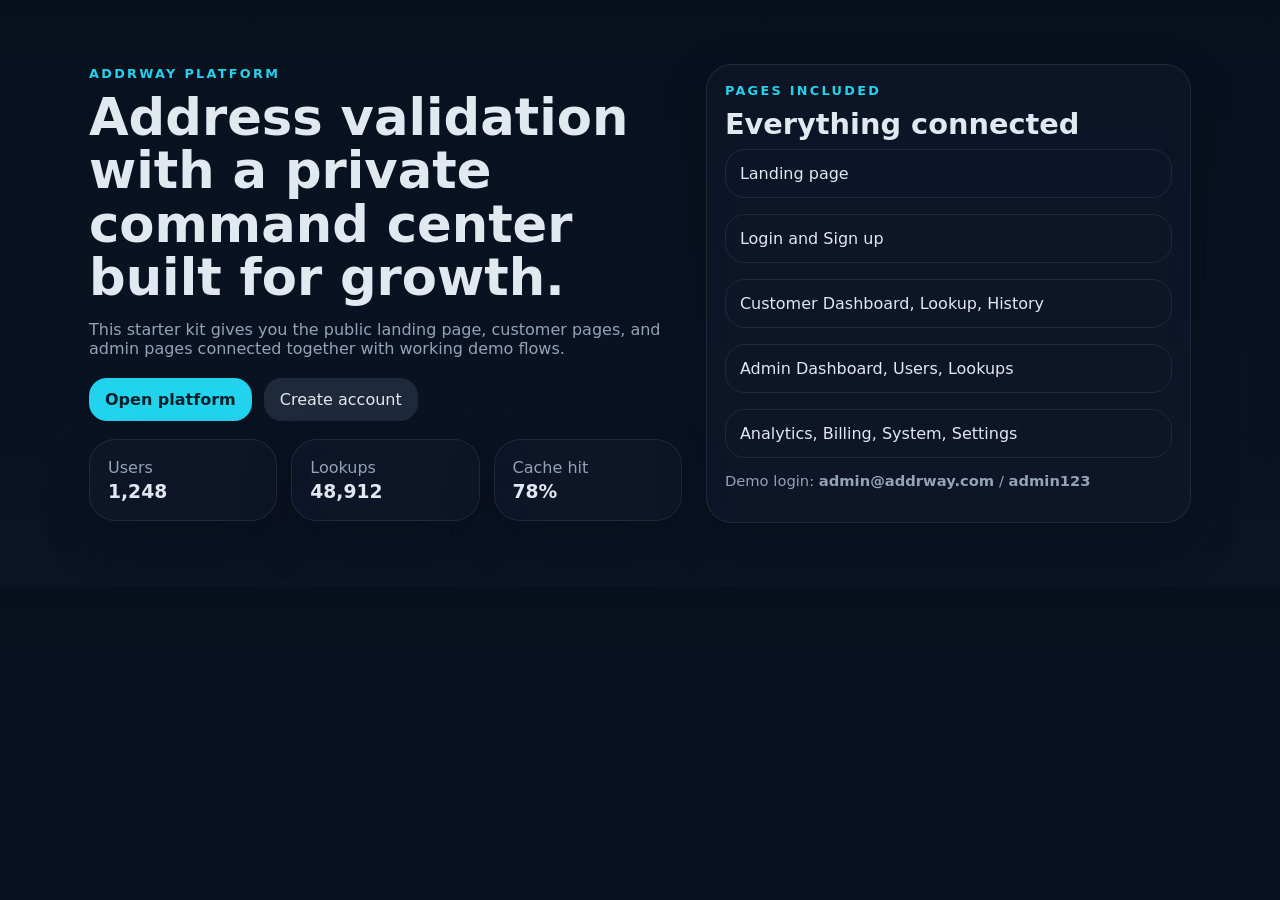
==== index.html @ e30a89af "Initial Addrway Customer App" ====
<!DOCTYPE html><html lang="en"><head><meta charset="UTF-8"/><meta name="viewport" content="width=device-width, initial-scale=1.0"/><title>Addrway</title><link rel="stylesheet" href="styles.css"/></head><body><div class="hero"><div class="hero-grid"><div><div class="eyebrow">Addrway platform</div><h1>Address validation with a private command center built for growth.</h1><p class="muted">This starter kit gives you the public landing page, customer pages, and admin pages connected together with working demo flows.</p><div class="flex" style="margin-top:20px"><a class="btn btn-primary" href="login.html">Open platform</a><a class="btn" href="signup.html">Create account</a></div><div class="stat-row"><div class="card panel-pad"><div class="muted">Users</div><h3 style="margin:.2em 0 0">1,248</h3></div><div class="card panel-pad"><div class="muted">Lookups</div><h3 style="margin:.2em 0 0">48,912</h3></div><div class="card panel-pad"><div class="muted">Cache hit</div><h3 style="margin:.2em 0 0">78%</h3></div></div></div><div class="card panel-pad"><div class="eyebrow">Pages included</div><h3 style="font-size:1.8rem;margin:.3em 0">Everything connected</h3><div class="stack"><div class="quick-item">Landing page</div><div class="quick-item">Login and Sign up</div><div class="quick-item">Customer Dashboard, Lookup, History</div><div class="quick-item">Admin Dashboard, Users, Lookups</div><div class="quick-item">Analytics, Billing, System, Settings</div></div><p class="note" style="margin-top:14px">Demo login: <strong>admin@addrway.com</strong> / <strong>admin123</strong></p></div></div></div><script src="app.js"></script></body></html>
---- styles.css ----
:root{--bg:#081120;--bg2:#0f172a;--panel:rgba(15,23,42,.78);--border:rgba(148,163,184,.14);--text:#e2e8f0;--muted:#94a3b8;--accent:#22d3ee;--good:#34d399;--warn:#fbbf24;--bad:#fb7185}
*{box-sizing:border-box}html,body{margin:0;padding:0;font-family:Inter,system-ui,-apple-system,BlinkMacSystemFont,"Segoe UI",sans-serif;background:linear-gradient(180deg,#07111e 0%,#0b1324 100%);color:var(--text)}
a{text-decoration:none;color:inherit}button,input,select{font:inherit}.shell{display:flex;min-height:100vh}.sidebar{width:270px;background:var(--panel);backdrop-filter:blur(10px);border-right:1px solid var(--border);padding:24px;position:sticky;top:0;height:100vh}
.brand{display:flex;gap:12px;align-items:center;margin-bottom:24px}.brand-logo{width:46px;height:46px;border-radius:18px;background:rgba(34,211,238,.15);color:var(--accent);display:grid;place-items:center;font-weight:800}.brand h1{margin:0;font-size:1.4rem}.brand p{margin:2px 0 0;color:var(--muted);font-size:.88rem}
.nav{display:flex;flex-direction:column;gap:8px}.nav a{padding:14px 16px;border-radius:18px;color:#cbd5e1;transition:.2s}.nav a.active,.nav a:hover{background:rgba(34,211,238,.12);color:var(--accent)}
.sidebar-card,.card{background:var(--panel);backdrop-filter:blur(10px);border:1px solid var(--border);border-radius:26px;box-shadow:0 20px 50px rgba(0,0,0,.22)}.sidebar-card{margin-top:auto;padding:16px}.content{flex:1;padding:24px}
.topbar{display:flex;justify-content:space-between;gap:16px;align-items:flex-start;margin-bottom:20px}.eyebrow{letter-spacing:.18em;text-transform:uppercase;color:var(--accent);font-size:.8rem;font-weight:700}h2{margin:6px 0;font-size:2.2rem}.muted{color:var(--muted)}
.btn{border:none;border-radius:18px;padding:12px 16px;cursor:pointer;transition:.2s;background:#1e293b;color:var(--text)}.btn-primary{background:var(--accent);color:#06202a;font-weight:700}
.grid{display:grid;gap:16px}.kpi-grid{grid-template-columns:repeat(4,minmax(0,1fr))}.kpi h3{font-size:2rem;margin:8px 0 0}.kpi p{margin:0}.kpi small{display:block;margin-top:10px}
.panel-pad{padding:18px}.two-col{grid-template-columns:2fr 1fr}.three-col{grid-template-columns:2fr 1fr}.table-wrap{overflow:auto}
table{width:100%;border-collapse:collapse}th,td{padding:14px 10px;border-bottom:1px solid rgba(148,163,184,.12);text-align:left}th{color:var(--muted);font-size:.88rem;font-weight:600}
.badge{display:inline-block;padding:7px 12px;border-radius:999px;font-size:.8rem}.badge-good{background:rgba(52,211,153,.14);color:#86efac}.badge-warn{background:rgba(251,191,36,.14);color:#fde68a}.badge-bad{background:rgba(251,113,133,.14);color:#fecdd3}.badge-neutral{background:rgba(148,163,184,.14);color:#cbd5e1}
.stack{display:flex;flex-direction:column;gap:16px}.quick-item{border:1px solid var(--border);border-radius:20px;padding:14px}.form-grid{display:grid;grid-template-columns:1fr 1fr;gap:14px}
.field{display:flex;flex-direction:column;gap:8px}.input,.select{width:100%;padding:13px 14px;border-radius:16px;border:1px solid var(--border);background:rgba(15,23,42,.8);color:var(--text)}
.auth-wrap{min-height:100vh;display:grid;place-items:center;padding:28px}.auth-card{width:min(100%,520px);padding:28px}.hero{padding:64px 24px;max-width:1150px;margin:0 auto}
.hero-grid{display:grid;grid-template-columns:1.1fr .9fr;gap:24px;align-items:center}.hero h1{font-size:3.2rem;line-height:1.04;margin:.2em 0}.stat-row{display:grid;grid-template-columns:repeat(3,1fr);gap:14px;margin-top:18px}
.flex{display:flex;gap:12px;align-items:center}.right{display:flex;gap:12px}.spread{display:flex;justify-content:space-between;align-items:center;gap:12px}.section-title{margin:0 0 4px}
canvas{width:100%!important;height:320px!important}.note{font-size:.92rem;color:var(--muted)}.footer-note{margin-top:14px;padding-top:12px;border-top:1px solid var(--border)}
@media (max-width:1100px){.kpi-grid,.two-col,.three-col,.hero-grid,.form-grid{grid-template-columns:1fr}}
@media (max-width:900px){.shell{display:block}.sidebar{position:relative;height:auto;width:auto}h2{font-size:1.8rem}.hero h1{font-size:2.4rem}}
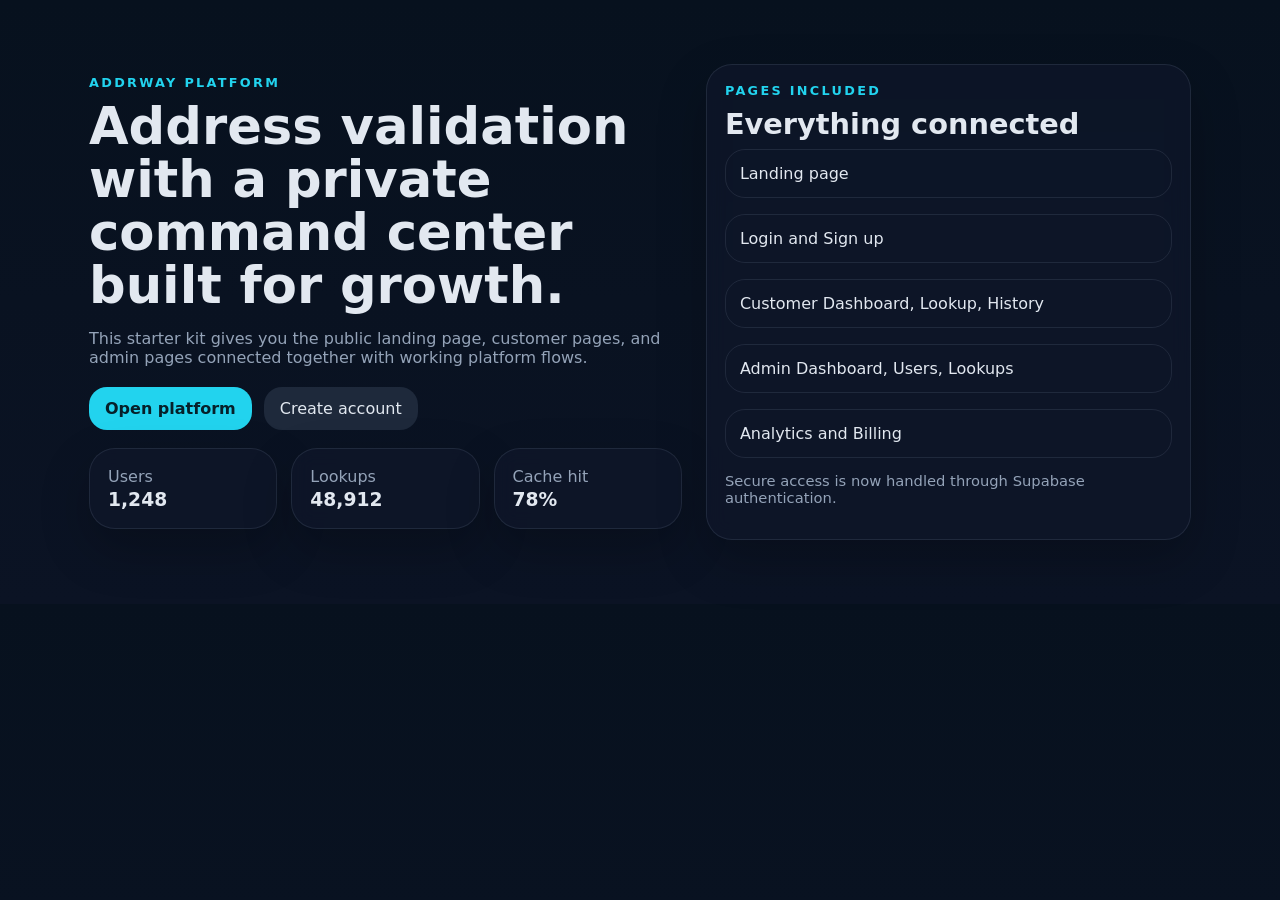
==== commit ec7763c5: "Revise index.html with updated content and layout Updated the landing page content and structure, in" ====
--- a/index.html
+++ b/index.html
@@ -1 +1,66 @@
-<!DOCTYPE html><html lang="en"><head><meta charset="UTF-8"/><meta name="viewport" content="width=device-width, initial-scale=1.0"/><title>Addrway</title><link rel="stylesheet" href="styles.css"/></head><body><div class="hero"><div class="hero-grid"><div><div class="eyebrow">Addrway platform</div><h1>Address validation with a private command center built for growth.</h1><p class="muted">This starter kit gives you the public landing page, customer pages, and admin pages connected together with working demo flows.</p><div class="flex" style="margin-top:20px"><a class="btn btn-primary" href="login.html">Open platform</a><a class="btn" href="signup.html">Create account</a></div><div class="stat-row"><div class="card panel-pad"><div class="muted">Users</div><h3 style="margin:.2em 0 0">1,248</h3></div><div class="card panel-pad"><div class="muted">Lookups</div><h3 style="margin:.2em 0 0">48,912</h3></div><div class="card panel-pad"><div class="muted">Cache hit</div><h3 style="margin:.2em 0 0">78%</h3></div></div></div><div class="card panel-pad"><div class="eyebrow">Pages included</div><h3 style="font-size:1.8rem;margin:.3em 0">Everything connected</h3><div class="stack"><div class="quick-item">Landing page</div><div class="quick-item">Login and Sign up</div><div class="quick-item">Customer Dashboard, Lookup, History</div><div class="quick-item">Admin Dashboard, Users, Lookups</div><div class="quick-item">Analytics, Billing, System, Settings</div></div><p class="note" style="margin-top:14px">Demo login: <strong>admin@addrway.com</strong> / <strong>admin123</strong></p></div></div></div><script src="app.js"></script></body></html>+<!DOCTYPE html>
+<html lang="en">
+<head>
+  <meta charset="UTF-8"/>
+  <meta name="viewport" content="width=device-width, initial-scale=1.0"/>
+  <title>Addrway</title>
+  <link rel="stylesheet" href="styles.css"/>
+</head>
+<body>
+
+  <div class="hero">
+    <div class="hero-grid">
+
+      <div>
+        <div class="eyebrow">Addrway platform</div>
+        <h1>Address validation with a private command center built for growth.</h1>
+        <p class="muted">
+          This starter kit gives you the public landing page, customer pages,
+          and admin pages connected together with working platform flows.
+        </p>
+
+        <div class="flex" style="margin-top:20px">
+          <a class="btn btn-primary" href="login.html">Open platform</a>
+          <a class="btn" href="signup.html">Create account</a>
+        </div>
+
+        <div class="stat-row">
+          <div class="card panel-pad">
+            <div class="muted">Users</div>
+            <h3 style="margin:.2em 0 0">1,248</h3>
+          </div>
+
+          <div class="card panel-pad">
+            <div class="muted">Lookups</div>
+            <h3 style="margin:.2em 0 0">48,912</h3>
+          </div>
+
+          <div class="card panel-pad">
+            <div class="muted">Cache hit</div>
+            <h3 style="margin:.2em 0 0">78%</h3>
+          </div>
+        </div>
+      </div>
+
+      <div class="card panel-pad">
+        <div class="eyebrow">Pages included</div>
+        <h3 style="font-size:1.8rem;margin:.3em 0">Everything connected</h3>
+
+        <div class="stack">
+          <div class="quick-item">Landing page</div>
+          <div class="quick-item">Login and Sign up</div>
+          <div class="quick-item">Customer Dashboard, Lookup, History</div>
+          <div class="quick-item">Admin Dashboard, Users, Lookups</div>
+          <div class="quick-item">Analytics and Billing</div>
+        </div>
+
+        <p class="note" style="margin-top:14px">
+          Secure access is now handled through Supabase authentication.
+        </p>
+      </div>
+
+    </div>
+  </div>
+
+</body>
+</html>
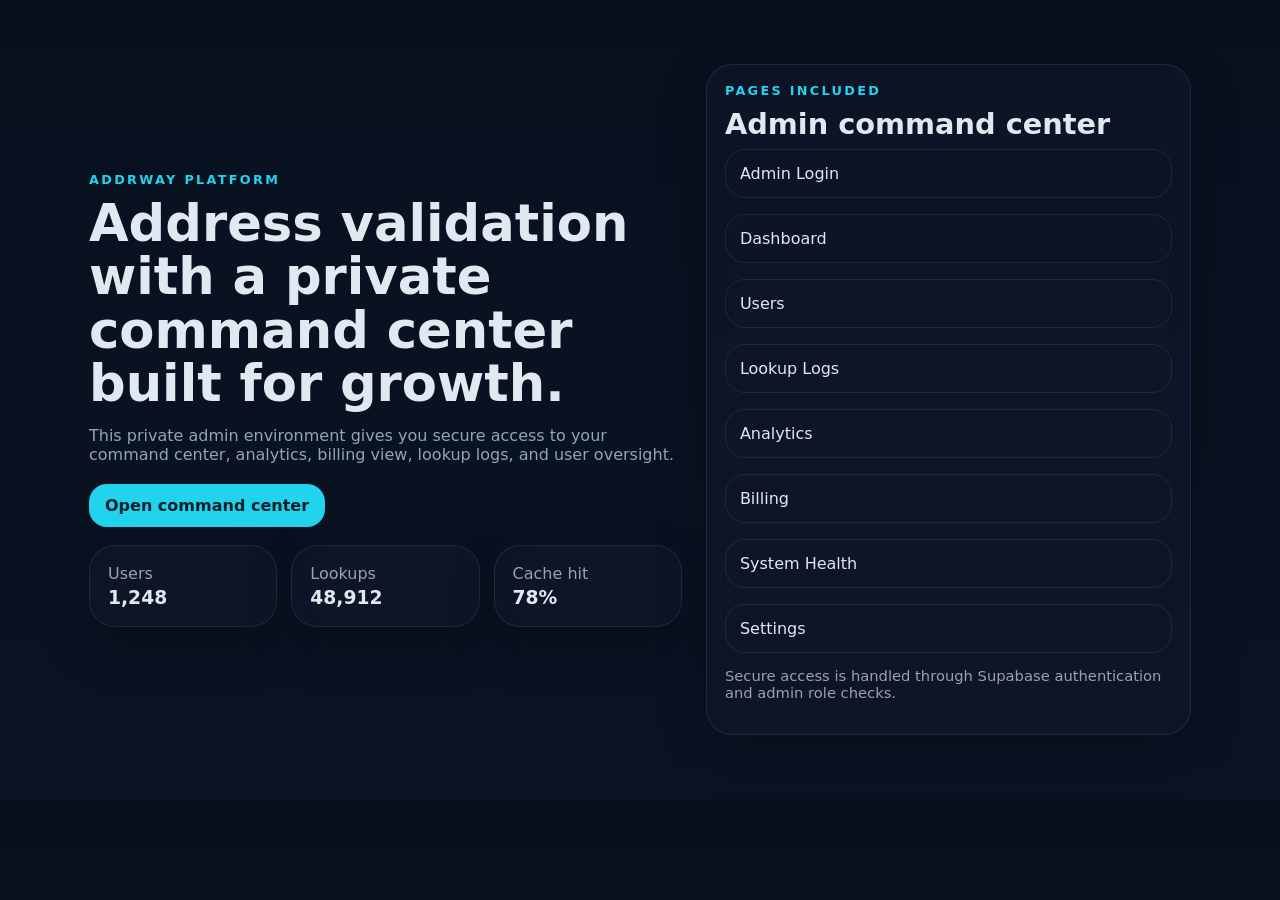
==== commit 3be975b1: "Update index.html for admin command center features" ====
--- a/index.html
+++ b/index.html
@@ -15,13 +15,12 @@
         <div class="eyebrow">Addrway platform</div>
         <h1>Address validation with a private command center built for growth.</h1>
         <p class="muted">
-          This starter kit gives you the public landing page, customer pages,
-          and admin pages connected together with working platform flows.
+          This private admin environment gives you secure access to your command center,
+          analytics, billing view, lookup logs, and user oversight.
         </p>
 
         <div class="flex" style="margin-top:20px">
-          <a class="btn btn-primary" href="login.html">Open platform</a>
-          <a class="btn" href="signup.html">Create account</a>
+          <a class="btn btn-primary" href="login.html">Open command center</a>
         </div>
 
         <div class="stat-row">
@@ -44,18 +43,21 @@
 
       <div class="card panel-pad">
         <div class="eyebrow">Pages included</div>
-        <h3 style="font-size:1.8rem;margin:.3em 0">Everything connected</h3>
+        <h3 style="font-size:1.8rem;margin:.3em 0">Admin command center</h3>
 
         <div class="stack">
-          <div class="quick-item">Landing page</div>
-          <div class="quick-item">Login and Sign up</div>
-          <div class="quick-item">Customer Dashboard, Lookup, History</div>
-          <div class="quick-item">Admin Dashboard, Users, Lookups</div>
-          <div class="quick-item">Analytics and Billing</div>
+          <div class="quick-item">Admin Login</div>
+          <div class="quick-item">Dashboard</div>
+          <div class="quick-item">Users</div>
+          <div class="quick-item">Lookup Logs</div>
+          <div class="quick-item">Analytics</div>
+          <div class="quick-item">Billing</div>
+          <div class="quick-item">System Health</div>
+          <div class="quick-item">Settings</div>
         </div>
 
         <p class="note" style="margin-top:14px">
-          Secure access is now handled through Supabase authentication.
+          Secure access is handled through Supabase authentication and admin role checks.
         </p>
       </div>
 
--- a/styles.css
+++ b/styles.css
@@ -1,21 +1,412 @@
-
-:root{--bg:#081120;--bg2:#0f172a;--panel:rgba(15,23,42,.78);--border:rgba(148,163,184,.14);--text:#e2e8f0;--muted:#94a3b8;--accent:#22d3ee;--good:#34d399;--warn:#fbbf24;--bad:#fb7185}
-*{box-sizing:border-box}html,body{margin:0;padding:0;font-family:Inter,system-ui,-apple-system,BlinkMacSystemFont,"Segoe UI",sans-serif;background:linear-gradient(180deg,#07111e 0%,#0b1324 100%);color:var(--text)}
-a{text-decoration:none;color:inherit}button,input,select{font:inherit}.shell{display:flex;min-height:100vh}.sidebar{width:270px;background:var(--panel);backdrop-filter:blur(10px);border-right:1px solid var(--border);padding:24px;position:sticky;top:0;height:100vh}
-.brand{display:flex;gap:12px;align-items:center;margin-bottom:24px}.brand-logo{width:46px;height:46px;border-radius:18px;background:rgba(34,211,238,.15);color:var(--accent);display:grid;place-items:center;font-weight:800}.brand h1{margin:0;font-size:1.4rem}.brand p{margin:2px 0 0;color:var(--muted);font-size:.88rem}
-.nav{display:flex;flex-direction:column;gap:8px}.nav a{padding:14px 16px;border-radius:18px;color:#cbd5e1;transition:.2s}.nav a.active,.nav a:hover{background:rgba(34,211,238,.12);color:var(--accent)}
-.sidebar-card,.card{background:var(--panel);backdrop-filter:blur(10px);border:1px solid var(--border);border-radius:26px;box-shadow:0 20px 50px rgba(0,0,0,.22)}.sidebar-card{margin-top:auto;padding:16px}.content{flex:1;padding:24px}
-.topbar{display:flex;justify-content:space-between;gap:16px;align-items:flex-start;margin-bottom:20px}.eyebrow{letter-spacing:.18em;text-transform:uppercase;color:var(--accent);font-size:.8rem;font-weight:700}h2{margin:6px 0;font-size:2.2rem}.muted{color:var(--muted)}
-.btn{border:none;border-radius:18px;padding:12px 16px;cursor:pointer;transition:.2s;background:#1e293b;color:var(--text)}.btn-primary{background:var(--accent);color:#06202a;font-weight:700}
-.grid{display:grid;gap:16px}.kpi-grid{grid-template-columns:repeat(4,minmax(0,1fr))}.kpi h3{font-size:2rem;margin:8px 0 0}.kpi p{margin:0}.kpi small{display:block;margin-top:10px}
-.panel-pad{padding:18px}.two-col{grid-template-columns:2fr 1fr}.three-col{grid-template-columns:2fr 1fr}.table-wrap{overflow:auto}
-table{width:100%;border-collapse:collapse}th,td{padding:14px 10px;border-bottom:1px solid rgba(148,163,184,.12);text-align:left}th{color:var(--muted);font-size:.88rem;font-weight:600}
-.badge{display:inline-block;padding:7px 12px;border-radius:999px;font-size:.8rem}.badge-good{background:rgba(52,211,153,.14);color:#86efac}.badge-warn{background:rgba(251,191,36,.14);color:#fde68a}.badge-bad{background:rgba(251,113,133,.14);color:#fecdd3}.badge-neutral{background:rgba(148,163,184,.14);color:#cbd5e1}
-.stack{display:flex;flex-direction:column;gap:16px}.quick-item{border:1px solid var(--border);border-radius:20px;padding:14px}.form-grid{display:grid;grid-template-columns:1fr 1fr;gap:14px}
-.field{display:flex;flex-direction:column;gap:8px}.input,.select{width:100%;padding:13px 14px;border-radius:16px;border:1px solid var(--border);background:rgba(15,23,42,.8);color:var(--text)}
-.auth-wrap{min-height:100vh;display:grid;place-items:center;padding:28px}.auth-card{width:min(100%,520px);padding:28px}.hero{padding:64px 24px;max-width:1150px;margin:0 auto}
-.hero-grid{display:grid;grid-template-columns:1.1fr .9fr;gap:24px;align-items:center}.hero h1{font-size:3.2rem;line-height:1.04;margin:.2em 0}.stat-row{display:grid;grid-template-columns:repeat(3,1fr);gap:14px;margin-top:18px}
-.flex{display:flex;gap:12px;align-items:center}.right{display:flex;gap:12px}.spread{display:flex;justify-content:space-between;align-items:center;gap:12px}.section-title{margin:0 0 4px}
-canvas{width:100%!important;height:320px!important}.note{font-size:.92rem;color:var(--muted)}.footer-note{margin-top:14px;padding-top:12px;border-top:1px solid var(--border)}
-@media (max-width:1100px){.kpi-grid,.two-col,.three-col,.hero-grid,.form-grid{grid-template-columns:1fr}}
-@media (max-width:900px){.shell{display:block}.sidebar{position:relative;height:auto;width:auto}h2{font-size:1.8rem}.hero h1{font-size:2.4rem}}
+:root {
+  --bg: #081120;
+  --bg2: #0f172a;
+  --panel: rgba(15, 23, 42, 0.78);
+  --border: rgba(148, 163, 184, 0.14);
+  --text: #e2e8f0;
+  --muted: #94a3b8;
+  --accent: #22d3ee;
+  --good: #34d399;
+  --warn: #fbbf24;
+  --bad: #fb7185;
+}
+
+* {
+  box-sizing: border-box;
+}
+
+html,
+body {
+  margin: 0;
+  padding: 0;
+  font-family: Inter, system-ui, -apple-system, BlinkMacSystemFont, "Segoe UI", sans-serif;
+  background: linear-gradient(180deg, #07111e 0%, #0b1324 100%);
+  color: var(--text);
+}
+
+a {
+  text-decoration: none;
+  color: inherit;
+}
+
+button,
+input,
+select,
+textarea {
+  font: inherit;
+}
+
+.shell {
+  display: flex;
+  min-height: 100vh;
+}
+
+.sidebar {
+  width: 270px;
+  background: var(--panel);
+  backdrop-filter: blur(10px);
+  border-right: 1px solid var(--border);
+  padding: 24px;
+  position: sticky;
+  top: 0;
+  height: 100vh;
+  display: flex;
+  flex-direction: column;
+}
+
+.brand {
+  display: flex;
+  gap: 12px;
+  align-items: center;
+  margin-bottom: 24px;
+}
+
+.brand-logo {
+  width: 46px;
+  height: 46px;
+  border-radius: 18px;
+  background: rgba(34, 211, 238, 0.15);
+  color: var(--accent);
+  display: grid;
+  place-items: center;
+  font-weight: 800;
+}
+
+.brand h1 {
+  margin: 0;
+  font-size: 1.4rem;
+}
+
+.brand p {
+  margin: 2px 0 0;
+  color: var(--muted);
+  font-size: 0.88rem;
+}
+
+.nav {
+  display: flex;
+  flex-direction: column;
+  gap: 8px;
+}
+
+.nav a {
+  padding: 14px 16px;
+  border-radius: 18px;
+  color: #cbd5e1;
+  transition: 0.2s;
+}
+
+.nav a.active,
+.nav a:hover {
+  background: rgba(34, 211, 238, 0.12);
+  color: var(--accent);
+}
+
+.sidebar-card,
+.card {
+  background: var(--panel);
+  backdrop-filter: blur(10px);
+  border: 1px solid var(--border);
+  border-radius: 26px;
+  box-shadow: 0 20px 50px rgba(0, 0, 0, 0.22);
+}
+
+.sidebar-card {
+  margin-top: auto;
+  padding: 16px;
+}
+
+.content {
+  flex: 1;
+  padding: 24px;
+}
+
+.topbar {
+  display: flex;
+  justify-content: space-between;
+  gap: 16px;
+  align-items: flex-start;
+  margin-bottom: 20px;
+}
+
+.eyebrow {
+  letter-spacing: 0.18em;
+  text-transform: uppercase;
+  color: var(--accent);
+  font-size: 0.8rem;
+  font-weight: 700;
+}
+
+h2 {
+  margin: 6px 0;
+  font-size: 2.2rem;
+}
+
+h3 {
+  margin: 0;
+}
+
+.muted {
+  color: var(--muted);
+}
+
+.btn {
+  border: none;
+  border-radius: 18px;
+  padding: 12px 16px;
+  cursor: pointer;
+  transition: 0.2s;
+  background: #1e293b;
+  color: var(--text);
+  display: inline-flex;
+  align-items: center;
+  justify-content: center;
+}
+
+.btn:hover {
+  opacity: 0.95;
+}
+
+.btn-primary {
+  background: var(--accent);
+  color: #06202a;
+  font-weight: 700;
+}
+
+.grid {
+  display: grid;
+  gap: 16px;
+}
+
+.kpi-grid {
+  grid-template-columns: repeat(4, minmax(0, 1fr));
+}
+
+.kpi h3 {
+  font-size: 2rem;
+  margin: 8px 0 0;
+}
+
+.kpi p {
+  margin: 0;
+}
+
+.kpi small {
+  display: block;
+  margin-top: 10px;
+}
+
+.panel-pad {
+  padding: 18px;
+}
+
+.two-col {
+  grid-template-columns: 2fr 1fr;
+}
+
+.three-col {
+  grid-template-columns: 2fr 1fr;
+}
+
+.table-wrap {
+  overflow: auto;
+}
+
+table {
+  width: 100%;
+  border-collapse: collapse;
+}
+
+th,
+td {
+  padding: 14px 10px;
+  border-bottom: 1px solid rgba(148, 163, 184, 0.12);
+  text-align: left;
+}
+
+th {
+  color: var(--muted);
+  font-size: 0.88rem;
+  font-weight: 600;
+}
+
+.badge {
+  display: inline-block;
+  padding: 7px 12px;
+  border-radius: 999px;
+  font-size: 0.8rem;
+}
+
+.badge-good,
+.badge.valid {
+  background: rgba(52, 211, 153, 0.14);
+  color: #86efac;
+}
+
+.badge-warn,
+.badge.review {
+  background: rgba(251, 191, 36, 0.14);
+  color: #fde68a;
+}
+
+.badge-bad,
+.badge.invalid {
+  background: rgba(251, 113, 133, 0.14);
+  color: #fecdd3;
+}
+
+.badge-neutral {
+  background: rgba(148, 163, 184, 0.14);
+  color: #cbd5e1;
+}
+
+.stack {
+  display: flex;
+  flex-direction: column;
+  gap: 16px;
+}
+
+.quick-item {
+  border: 1px solid var(--border);
+  border-radius: 20px;
+  padding: 14px;
+}
+
+.form-grid {
+  display: grid;
+  grid-template-columns: 1fr 1fr;
+  gap: 14px;
+}
+
+.field {
+  display: flex;
+  flex-direction: column;
+  gap: 8px;
+}
+
+.input,
+.select,
+textarea {
+  width: 100%;
+  padding: 13px 14px;
+  border-radius: 16px;
+  border: 1px solid var(--border);
+  background: rgba(15, 23, 42, 0.8);
+  color: var(--text);
+}
+
+.input:focus,
+.select:focus,
+textarea:focus {
+  outline: none;
+  border-color: rgba(34, 211, 238, 0.55);
+  box-shadow: 0 0 0 3px rgba(34, 211, 238, 0.12);
+}
+
+.auth-wrap {
+  min-height: 100vh;
+  display: grid;
+  place-items: center;
+  padding: 28px;
+}
+
+.auth-card {
+  width: min(100%, 520px);
+  padding: 28px;
+}
+
+.hero {
+  padding: 64px 24px;
+  max-width: 1150px;
+  margin: 0 auto;
+}
+
+.hero-grid {
+  display: grid;
+  grid-template-columns: 1.1fr 0.9fr;
+  gap: 24px;
+  align-items: center;
+}
+
+.hero h1 {
+  font-size: 3.2rem;
+  line-height: 1.04;
+  margin: 0.2em 0;
+}
+
+.stat-row {
+  display: grid;
+  grid-template-columns: repeat(3, 1fr);
+  gap: 14px;
+  margin-top: 18px;
+}
+
+.flex {
+  display: flex;
+  gap: 12px;
+  align-items: center;
+  flex-wrap: wrap;
+}
+
+.right {
+  display: flex;
+  gap: 12px;
+  flex-wrap: wrap;
+}
+
+.spread {
+  display: flex;
+  justify-content: space-between;
+  align-items: center;
+  gap: 12px;
+}
+
+.section-title {
+  margin: 0 0 4px;
+}
+
+canvas {
+  width: 100% !important;
+  height: 320px !important;
+}
+
+.note {
+  font-size: 0.92rem;
+  color: var(--muted);
+}
+
+.footer-note {
+  margin-top: 14px;
+  padding-top: 12px;
+  border-top: 1px solid var(--border);
+}
+
+@media (max-width: 1100px) {
+  .kpi-grid,
+  .two-col,
+  .three-col,
+  .hero-grid,
+  .form-grid {
+    grid-template-columns: 1fr;
+  }
+}
+
+@media (max-width: 900px) {
+  .shell {
+    display: block;
+  }
+
+  .sidebar {
+    position: relative;
+    height: auto;
+    width: auto;
+  }
+
+  h2 {
+    font-size: 1.8rem;
+  }
+
+  .hero h1 {
+    font-size: 2.4rem;
+  }
+}
